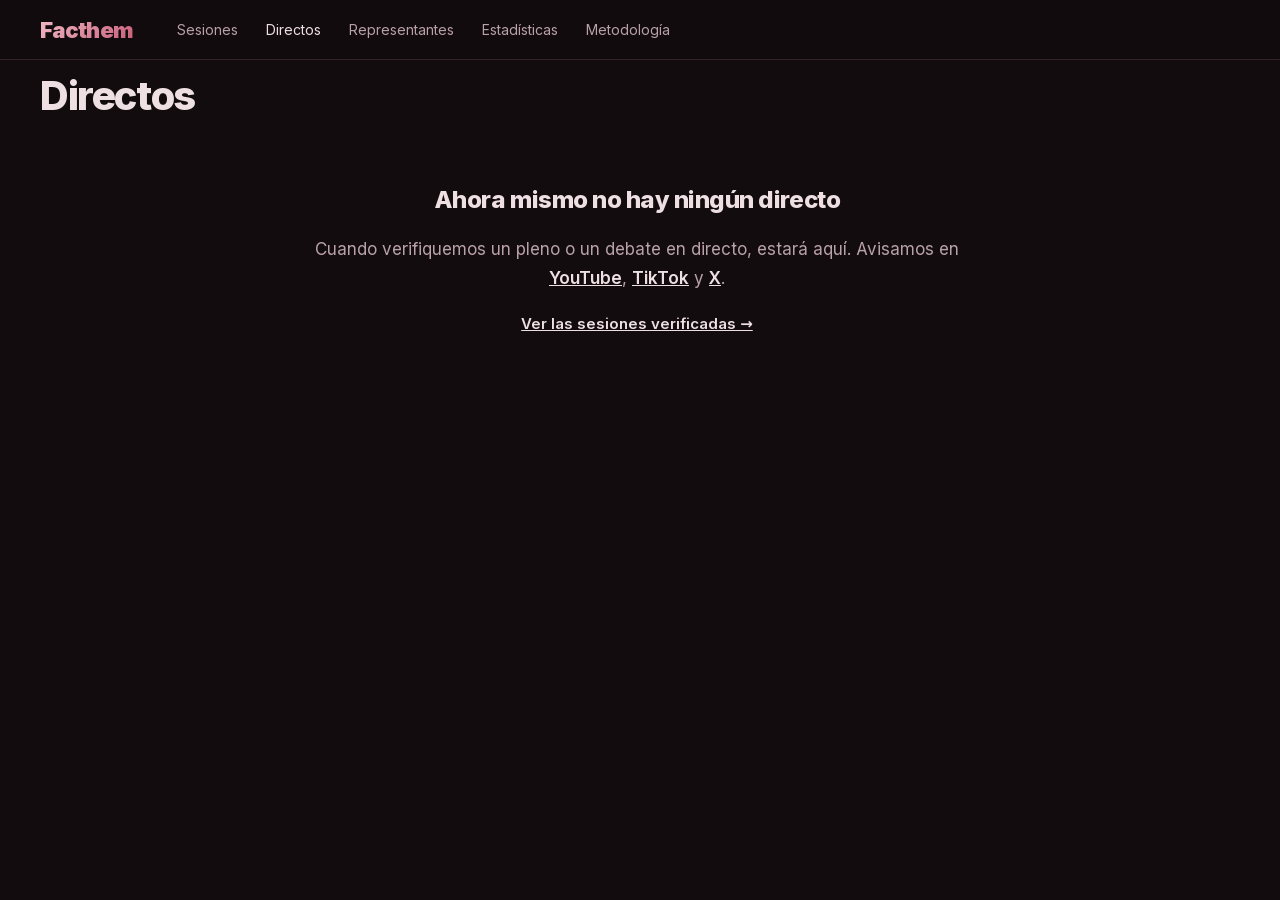
==== live/index.html @ f17d10f1 "Build refuses to publish a gutted site; honest phone label; live rebuild - guard_claim_count: the bu" ====
<!DOCTYPE html>
<html lang="es">
<head>
  <meta charset="UTF-8" />
  <meta name="viewport" content="width=device-width, initial-scale=1.0" />
  <title>Facthem — verificación en directo</title>
  <meta name="description" content="Verificación de afirmaciones en directo durante un debate: quién habla, qué afirma y si es cierto, con fuentes." />
  <link rel="canonical" href="https://facthem.es/live/" />
  <meta property="og:type" content="website" />
  <meta property="og:url" content="https://facthem.es/live/" />
  <meta property="og:title" content="Facthem en directo — verificación de afirmaciones del Congreso" />
  <meta property="og:description" content="Quién habla, qué afirma y si es cierto, con fuentes, mientras se emite la sesión." />
  <meta property="og:image" content="https://facthem.es/assets/portada_opt.png" />
  <meta property="og:locale" content="es_ES" />
  <meta property="og:site_name" content="Facthem" />
  <meta name="twitter:card" content="summary_large_image" />
  <meta name="twitter:site" content="@facthem_ES" />
  <meta name="twitter:title" content="Facthem en directo" />
  <meta name="twitter:description" content="Verificación de afirmaciones mientras se emite la sesión del Congreso." />
  <meta name="twitter:image" content="https://facthem.es/assets/portada_opt.png" />
  <link rel="icon" href="https://facthem.es/assets/favicon.ico" sizes="any" />
  <link rel="icon" type="image/png" sizes="32x32" href="https://facthem.es/assets/favicon-32x32.png" />
  <link rel="apple-touch-icon" href="https://facthem.es/assets/apple-touch-icon.png" />
  <meta name="theme-color" content="#120c0f" />
  <!-- Inter is self-hosted by facthem.es (/assets/fonts); elsewhere (the runner's
       own page) the system font stands in. -->
  <link rel="preload" href="/assets/fonts/inter-latin.woff2" as="font" type="font/woff2" crossorigin />
  <link rel="stylesheet" href="css/live.css?v=95bbc3c04c" />
</head>
<body class="live-body">
  <!-- Structure, class names and motion follow fact_them_fr/mockup/live.html. -->

  <header class="topbar" id="topbar">
    <a class="wordmark" href="/" aria-label="Facthem, inicio">Facthem</a>
    <span class="brand-tag">directo</span>
    <span class="tb-live" id="tb-live" aria-hidden="true"></span>
    <nav class="nav" aria-label="Principal">
      <a href="/">Sesiones</a>
      <a href="/live/" aria-current="page">Directos</a>
      <a href="/representantes.html">Representantes</a>
      <a href="/estadisticas.html">Estadísticas</a>
      <a href="/metodologia.html">Metodología</a>
    </nav>
    <div class="topbar-right"><div class="tb-share" id="tb-share"></div></div>
  </header>

  <main class="live" id="live">
    <header class="live-head">
      <div class="live-id">
        <h1 id="session-title">cargando…</h1>
        <span class="live-status" id="onair" hidden>En directo</span>
      </div>
      <div class="live-head-right">
        <span class="muted clocks">emisión <span id="clock-emision">00:00</span><span id="clock-lag" hidden></span></span>
        <div id="live-share"></div>
      </div>
    </header>

    <!-- Diferido: nothing on air, a past debate replays (see bootReplay in live.js). -->
    <section class="replay-banner" id="replay-banner" hidden></section>

    <div class="live-cols">
      <section class="live-stage" aria-label="Emisión">
        <div class="player">
          <video id="player" controls playsinline preload="auto" muted hidden></video>
          <div id="yt-player" hidden></div>
          <button id="play-overlay" class="player-play-cta" hidden>▶ Empezar emisión</button>
        </div>
        <div class="now" id="now"><span class="now-avatar now-avatar-none" aria-hidden="true"></span><div><span class="now-label">Hablando</span><strong class="now-name muted">—</strong></div></div>
        <!-- The participants' rail: operator page only (see live.css). -->
        <div class="rail" id="rail"></div>
        <p class="caption" id="caption"></p>

      </section>

      <section class="live-feed" aria-label="Afirmaciones verificadas">
        <!-- The tally is the feed's header: the count, and a filter (click a
             verdict in the bar or the legend). Built by renderBreakdown(). -->
        <div class="live-dist" id="live-dist"></div>
        <button class="feed-new" id="feed-new" type="button" hidden></button>
        <div class="feed" id="feed">
          <p class="feed-empty" id="feed-empty">Escuchando el debate. Las afirmaciones aparecen en cuanto se pronuncian.</p>
        </div>
        <!-- Claims the verifier could neither check nor rule out: kept, because they
             were still said, but folded away under the resolved ones (not in the bar). -->
        <details class="weak" id="weak-drawer" hidden>
          <summary><span>Sin datos suficientes para verificar</span> <span class="num" id="weak-count">0</span><span class="weak-chev" aria-hidden="true"></span></summary>
          <div class="feed weak-list" id="weak-list"></div>
        </details>
      </section>
    </div>


    <!-- The picker's grid (showReplayGrid): the page title says "Directos anteriores". -->
    <section class="past" id="past" hidden>
      <div class="past-grid" id="past-grid"></div>
    </section>
  </main>

  <footer class="footer">
    Las verificaciones se generan en directo mediante un proceso automatizado con IA y pueden contener
    inexactitudes. El archivo definitivo se reverifica después con el pipeline completo.
  </footer>

  <!-- Data plane. Empty = same origin (local API, or nginx/cloudflared on aton).
       Set to the R2 custom domain (e.g. https://live-data.facthem.es/) when the
       page is hosted elsewhere. `?data=` on the URL overrides it. -->
  <script>window.LIVE_DATA_BASE = window.LIVE_DATA_BASE || 'https://pub-4b0592b162234f079cbe05777d9aa1f2.r2.dev/';</script>
  <script src="js/live.js?v=34420bc563"></script>
</body>
</html>
---- live/css/live.css ----
/* Facthem — directo
 *
 * Ported from fact_them_fr/mockup/mock.css (the live section, the shared
 * components it uses, the verdict stamp and "Live on phones"), so the page
 * looks and moves like mockup/live.html. Below the mockup part: what the
 * real page needs on top (YouTube player, diferido, idle, TV, operator).
 */

/* ── Tokens (mock.css) ───────────────────────────────────────────────────── */
:root {
  --bg: #120c0f; --bg-2: #181014; --surface: #1c1317; --surface-2: #24181d;
  --line: #34232b; --line-2: #4a313c;
  --text: #eedfe3; --text-2: #b9a1a9; --muted: #86707a;
  --accent: #d9708a; --accent-ink: #1a0d12;
  --v-ok: #5bc487; --v-matiz: #5aa9d6; --v-sobre: #d9a045; --v-sub: #c98b4a;
  --v-impreciso: #b38a6e; --v-descontext: #a77bb0; --v-falso: #e2566f; --v-nv: #6d5c64;
  --sans: 'Inter', system-ui, -apple-system, sans-serif;
  --logo: linear-gradient(135deg, #f0b8c4 0%, #c8607a 100%);
  --r: 10px; --r-sm: 6px;
  --ease: cubic-bezier(.2, .7, .2, 1); --ease-out: cubic-bezier(.16, 1, .3, 1);
  --gutter: clamp(16px, 4vw, 40px);
  --max: 1360px;
}
@font-face {
  font-family: 'Inter'; font-style: normal; font-weight: 400 900; font-display: swap;
  src: url(/assets/fonts/inter-latin.woff2) format('woff2');
  unicode-range: U+0000-00FF, U+0131, U+0152-0153, U+02BB-02BC, U+02C6, U+02DA, U+02DC, U+0304, U+0308, U+0329, U+2000-206F, U+20AC, U+2122, U+2191, U+2193, U+2212, U+2215, U+FEFF, U+FFFD;
}
@font-face {
  font-family: 'Inter'; font-style: normal; font-weight: 400 900; font-display: swap;
  src: url(/assets/fonts/inter-latin-ext.woff2) format('woff2');
  unicode-range: U+0100-02BA, U+02BD-02C5, U+02C7-02CC, U+02CE-02D7, U+02DD-02FF, U+1D00-1DBF, U+1E00-1E9F, U+1EF2-1EFF, U+20A0-20AB, U+20AD-20C4, U+2113, U+2C60-2C7F, U+A720-A7FF;
}

* { box-sizing: border-box; }
[hidden] { display: none !important; }
body { margin: 0; background: var(--bg); color: var(--text); font: 400 15px/1.55 var(--sans); font-feature-settings: 'cv11', 'ss03'; -webkit-font-smoothing: antialiased; }
h1, h2, p, ul, ol { margin: 0; }
a { color: inherit; }
button { font: inherit; color: inherit; }
.sr { position: absolute; width: 1px; height: 1px; overflow: hidden; clip: rect(0 0 0 0); }
.muted { color: var(--muted); }
.num, .f-time, #clock-emision { font-variant-numeric: tabular-nums; }
:focus-visible { outline: 2px solid var(--accent); outline-offset: 2px; border-radius: 4px; }
/* While the page rebuilds from history nothing animates (live.js removes `settling`). */
body.settling *, body.settling *::before, body.settling *::after { animation: none !important; transition: none !important; }

/* ── Top bar (mock.css) ──────────────────────────────────────────────────── */
.topbar {
  position: sticky; top: 0; z-index: 30; height: 60px;
  display: flex; align-items: center; gap: 32px; padding: 0 var(--gutter);
  background: color-mix(in oklab, var(--bg) 90%, transparent); backdrop-filter: blur(14px) saturate(1.3);
  border-bottom: 1px solid var(--line);
}
.wordmark { font-size: 22px; font-weight: 900; letter-spacing: -.04em; line-height: 1; text-decoration: none;
  background: var(--logo); -webkit-background-clip: text; background-clip: text; -webkit-text-fill-color: transparent; }
.brand-tag { display: none; font-size: 11px; font-weight: 700; letter-spacing: .14em; text-transform: uppercase; color: var(--muted); }
body.admin .brand-tag { display: inline; margin-left: -20px; }
.nav { display: flex; gap: 4px; }
.nav a { padding: 8px 12px; font-size: 14px; color: var(--text-2); text-decoration: none; border-radius: var(--r-sm); transition: color .15s; }
.nav a:hover { color: var(--text); }
.nav a[aria-current] { color: var(--text); }
.topbar-right { margin-left: auto; display: flex; align-items: center; gap: 12px; }
.tb-live, .tb-share { display: none; }

/* ── Shared components the live page uses (mock.css) ────────────────────── */
.vtag { display: inline-flex; align-items: center; gap: 7px; height: 26px; padding: 0 10px 0 4px; flex: none; border-radius: 6px; font-size: 13px; font-weight: 700; white-space: nowrap; }
.vi { width: 18px; height: 18px; border-radius: 4px; display: grid; place-items: center; background: var(--c); color: #160c10; font-size: 12px; font-weight: 800; line-height: 1; }
.stack { display: flex; height: 14px; gap: 2px; border-radius: 4px; overflow: hidden; }
.stack > span { height: 100%; background: var(--c); }
.stack > span.hatch, .mini-stack > span.hatch { background: repeating-linear-gradient(-45deg, var(--c) 0 4px, color-mix(in oklab, var(--c) 60%, var(--bg)) 4px 7px); }
.mini-stack { display: flex; height: 4px; border-radius: 2px; overflow: hidden; gap: 1px; }
.mini-stack > span { height: 100%; background: var(--c); }
.legend { list-style: none; display: flex; flex-wrap: wrap; gap: 6px 20px; padding: 0; margin: 12px 0 0; font-size: 13px; }
.legend li { display: flex; align-items: center; gap: 7px; color: var(--text-2); }
.legend .dot { width: 6px; height: 6px; border-radius: 50%; background: var(--c); }
.legend .num { color: var(--text); }
.legend .legend-wait { color: var(--muted); }
.select select { height: 32px; padding: 0 28px 0 10px; border-radius: var(--r-sm); border: 1px solid var(--line); background-color: var(--bg-2); color: var(--text); font: 13px var(--sans); appearance: none;
  background-image: linear-gradient(45deg, transparent 50%, var(--muted) 50%), linear-gradient(-45deg, transparent 50%, var(--muted) 50%); background-position: calc(100% - 14px) 14px, calc(100% - 10px) 14px; background-size: 4px 4px; background-repeat: no-repeat; }

/* share (mock.css) */
.share { position: relative; z-index: 2; margin-left: auto; flex: none; }
.share-btn { display: inline-flex; align-items: center; gap: 6px; height: 28px; min-width: 28px; justify-content: center; padding: 0 6px;
  border: 0; border-radius: 6px; background: transparent; color: var(--muted); cursor: pointer; transition: color .15s, background .15s; }
.share-btn:hover, .share-btn[aria-expanded="true"] { color: var(--text); background: var(--surface-2); }
.share-btn.has-label { height: 34px; padding: 0 12px; font-size: 14px; border: 1px solid var(--line); color: var(--text-2); }
.share-pop { position: absolute; right: 0; top: calc(100% + 6px); z-index: 40; min-width: 190px; padding: 6px; display: grid;
  border-radius: var(--r); border: 1px solid var(--line-2); background: var(--surface); box-shadow: 0 20px 40px -12px rgba(0,0,0,.8);
  animation: pop .18s var(--ease-out) both; transform-origin: top right; }
.share-pop.up { top: auto; bottom: calc(100% + 6px); transform-origin: bottom right; }
.share-pop > * { all: unset; box-sizing: border-box; padding: 8px 10px; border-radius: 6px; font-size: 13px; color: var(--text-2); cursor: pointer; }
.share-pop > *:hover, .share-pop > *:focus-visible { background: var(--surface-2); color: var(--text); }
@keyframes pop { from { opacity: 0; transform: translateY(-4px) scale(.98); } }
@keyframes rise { from { opacity: 0; transform: translateY(12px); } }
@keyframes grow { from { transform: scaleX(0); } }

/* claim-page sections, reused in the unfolded card (mock.css) */
.c-conf { display: grid; gap: 8px; }
.c-conf-track { height: 4px; border-radius: 2px; background: var(--line); overflow: hidden; }
.c-conf-track span { display: block; height: 100%; width: var(--p); border-radius: 2px; background: var(--c); transform-origin: left; animation: grow 1s var(--ease-out) .25s both; }
.c-conf-lbl { justify-self: end; font-size: 12px; color: var(--muted); font-variant-numeric: tabular-nums; }
.c-conf-lbl b { color: var(--text-2); font-weight: 600; }
.c-list { list-style: none; padding: 0; margin: 0; display: grid; gap: 12px; }
.c-list li { position: relative; padding-left: 20px; }
.c-list li::before { content: ''; position: absolute; left: 0; top: .78em; width: 10px; height: 2px; background: var(--b, var(--muted)); }
.c-sources { list-style: none; padding: 0; margin: 0; counter-reset: s; border-top: 1px solid var(--line); }
.c-sources li { counter-increment: s; display: grid; grid-template-columns: 28px 1fr; gap: 2px 8px; padding: 14px 0; border-bottom: 1px solid var(--line); }
.c-sources li::before { content: counter(s); grid-row: span 3; color: var(--muted); font-size: 14px; font-variant-numeric: tabular-nums; }
.c-sources li > * { grid-column: 2; }
.c-sources a, .c-sources .src-name { color: var(--text); font-weight: 500; text-decoration: none; }
.c-sources a:hover { text-decoration: underline; text-underline-offset: 3px; }
.c-sources .meta { font-size: 13px; color: var(--muted); }
.c-sources .meta .prim { color: var(--v-ok); }
.c-sources .dato { font-size: 14px; color: var(--text-2); }

/* ── Live (mock.css "Live") ──────────────────────────────────────────────── */
.live { max-width: var(--max); margin: 0 auto; padding: 20px var(--gutter) 80px; }
.live-head { display: flex; align-items: end; justify-content: space-between; gap: 16px; flex-wrap: wrap; padding: 12px 0 24px; }
.live-head h1 { margin: 0; font-size: clamp(28px, 3.2vw, 40px); font-weight: 800; letter-spacing: -.035em; line-height: 1.1; }
/* the status sits right of the title: En directo (pulsing) / Diferido / En pausa */
.live-id { display: flex; align-items: center; gap: 14px; min-width: 0; }
/* centre the tag on the title's capitals, not on its line box (which keeps
   room for descenders "Debate a 8" doesn't have) */
.live-id h1 { text-box: trim-both cap alphabetic; }
@supports not (text-box: trim-both cap alphabetic) { .live-id .live-status { transform: translateY(-3px); } }
.live-status { display: inline-flex; align-items: center; gap: 8px; height: 28px; padding: 0 11px; flex: none; border-radius: var(--r-sm);
  font-size: 13px; font-weight: 600; color: #ffd9e1; background: rgba(226, 86, 111, .12); border: 1px solid rgba(226, 86, 111, .3); }
.live-status::before { content: ''; width: 8px; height: 8px; border-radius: 50%; background: var(--v-falso); animation: ping-dot 1.8s ease-out infinite; }
.live-status.diferido, .live-status.paused { color: var(--text-2); background: var(--surface); border-color: var(--line-2); }
.live-status.diferido::before, .live-status.paused::before { background: var(--muted); animation: none; }
@keyframes ping-dot { 0% { box-shadow: 0 0 0 0 rgba(226,86,111,.6); } 70%, 100% { box-shadow: 0 0 0 6px transparent; } }
.live-head-right { display: flex; align-items: center; gap: 16px; font-size: 13px; font-variant-numeric: tabular-nums; }
.live-cols { display: grid; grid-template-columns: minmax(0, 1.35fr) minmax(360px, 1fr); gap: 32px; align-items: start; }
.live-stage { position: sticky; top: 80px; display: grid; gap: 16px; }
.player { position: relative; aspect-ratio: 16 / 9; border-radius: var(--r); overflow: hidden; background: #0b0709; border: 1px solid var(--line); }
.player video, .player #yt-player, .player #yt-player iframe { position: absolute; inset: 0; width: 100%; height: 100%; display: block; border: 0; background: #000; }
.player-play-cta { position: absolute; inset: 0; margin: auto; width: 100%; height: 100%; border: 0; background: rgba(18, 12, 15, .7); backdrop-filter: blur(2px); color: var(--text); font-size: 16px; font-weight: 600; cursor: pointer; }
.now { display: flex; align-items: center; gap: 12px; font-size: 15px; min-height: 52px; }
.now img, .now-avatar { width: 40px; height: 40px; border-radius: 50%; object-fit: cover; object-position: 50% 20%; flex: none; }
.now-avatar-none { display: block; background: var(--surface-2); }
.now-label { display: block; font-size: 12px; color: var(--muted); }
.now-src { display: block; font-size: 11px; color: var(--muted); }
.eq { margin-left: auto; display: flex; align-items: flex-end; gap: 2px; height: 16px; }
.eq i { width: 3px; background: var(--accent); border-radius: 1px; animation: eq 1s ease-in-out infinite; }
.eq i:nth-child(2) { animation-delay: -.3s; } .eq i:nth-child(3) { animation-delay: -.6s; } .eq i:nth-child(4) { animation-delay: -.15s; }
@keyframes eq { 0%, 100% { height: 4px; } 50% { height: 16px; } }
.caption {
  /* Fixed slot: always five lines tall, newest text anchored at the bottom,
     older text fades out at the top. Nothing below it ever moves. */
  margin: 0; font-size: 15px; color: var(--text-2); line-height: 1.5;
  height: calc(1.5em * 5); overflow: hidden; display: flex; flex-direction: column; justify-content: flex-end;
  -webkit-mask-image: linear-gradient(to bottom, transparent 0, #000 1.2em); mask-image: linear-gradient(to bottom, transparent 0, #000 1.2em);
}
.caption b, .caption .cap-txt { display: block; }
.caption .cap-txt { color: var(--muted); }
/* speaker change: a thin rule with the new speaker's name */
.caption .cap-sep { display: flex; align-items: center; gap: 10px; margin: 6px 0 4px; flex: none;
  font-size: 11px; font-weight: 700; letter-spacing: .08em; text-transform: uppercase; color: var(--muted); line-height: 1; }
.caption .cap-sep::before, .caption .cap-sep::after { content: ''; flex: 1; height: 1px; background: var(--line); }
.caption.paused { justify-content: center; text-align: center; color: var(--muted); -webkit-mask-image: none; mask-image: none; }
.past h2 { margin: 0 0 16px; font-size: 13px; font-weight: 600; color: var(--muted); }
/* The feed's header: count, the verdict bar and its legend — both also the
   filter (renderBreakdown / applyFeedFilter in live.js). Stays in view. */
.live-dist { position: sticky; top: 60px; z-index: 6; padding: 14px 0; background: var(--bg); border-bottom: 1px solid var(--line); }
.stack-live { height: 10px; border-radius: 5px; }
.stack-live > button { all: unset; height: 100%; background: var(--c); cursor: pointer; transition: flex .8s var(--ease-out), opacity .2s, filter .2s; }
.stack-live > button.hatch { background: repeating-linear-gradient(-45deg, var(--c) 0 4px, color-mix(in oklab, var(--c) 60%, var(--bg)) 4px 7px); }
.stack-live > button:hover { filter: brightness(1.2); }
.live-dist.filtering .stack-live > button[aria-pressed="false"] { opacity: .25; }
.live-dist .legend { margin-top: 10px; gap: 4px 6px; font-size: 12px; }
.live-dist .legend button { all: unset; display: inline-flex; align-items: center; gap: 6px; padding: 3px 8px; border-radius: 99px; color: var(--text-2); cursor: pointer; transition: background .15s, color .15s; }
.live-dist .legend button:hover { background: var(--surface); color: var(--text); }
.live-dist .legend button[aria-pressed="true"] { background: color-mix(in oklab, var(--c) 18%, transparent); color: var(--text); box-shadow: inset 0 0 0 1px color-mix(in oklab, var(--c) 55%, transparent); }
.live-dist .legend button:focus-visible { outline: 2px solid var(--accent); outline-offset: 2px; }
.live-dist .legend li { color: inherit; }
.f-item.filtered { display: none; }
.feed { margin: 0; padding: 14px 0 0; display: grid; gap: 10px; overflow-anchor: none; grid-template-columns: minmax(0, 1fr); }
.feed-empty { padding: 40px 0; text-align: center; color: var(--muted); font-size: 14px; }

/* live card: same surface as the session cards */
.f-item { position: relative; display: grid; gap: 10px; padding: 16px 18px; border-radius: var(--r); border: 1px solid var(--line); background: var(--bg-2); min-width: 0; grid-template-columns: minmax(0, 1fr); }
.f-item[data-state="pending"] { border-color: color-mix(in oklab, var(--accent) 35%, var(--line)); }
.f-item.menu-open { z-index: 6; }
.f-top { display: flex; align-items: center; justify-content: space-between; gap: 12px; }
.f-time { flex: none; border: 0; padding: 0; background: none; font-size: 12px; color: var(--muted); cursor: pointer; }
.f-time:hover { color: var(--text); }
.f-claim { margin: 0; font-size: 16px; font-weight: 500; line-height: 1.45; overflow-wrap: anywhere; }
.f-item[data-state="pending"] .f-claim { color: var(--text-2); }
.f-who { display: flex; align-items: center; gap: 8px; font-size: 13px; color: var(--text-2); min-width: 0; }
.f-who img { width: 22px; height: 22px; border-radius: 50%; object-fit: cover; object-position: 50% 20%; flex: none; }
.f-name { white-space: nowrap; overflow: hidden; text-overflow: ellipsis; }
.f-name.unknown { color: var(--muted); }
.f-item .vtag { color: var(--text); background: transparent; box-shadow: none; padding: 0; height: 20px; font-size: 13px; }
.f-item .vtag .vi { width: 20px; height: 20px; }
.f-verdict { display: inline-flex; align-items: center; gap: 10px; min-width: 0; flex: 1; }
.f-verdict .vtag { flex: none; }
.f-verdict .c-tags { min-width: 0; font-size: 13px; color: var(--muted); white-space: nowrap; overflow: hidden; text-overflow: ellipsis; }
.f-verdict .c-tags .off-vocab { font-style: italic; }

.f-actions { position: relative; z-index: 3; display: flex; align-items: center; justify-content: space-between; min-height: 39px; padding-top: 10px; border-top: 1px solid var(--line); }
.f-ph { display: block; width: 150px; height: 10px; border-radius: 5px; background: var(--surface-2); }
.f-ph-sm { width: 16px; }
.f-more { all: unset; cursor: pointer; font-size: 13px; font-weight: 500; color: var(--text-2); }
.f-more:hover { color: var(--text); }
.f-more::after { content: ' ↓'; color: var(--muted); }
.f-more[aria-expanded="true"]::after { content: ' ↑'; }
.f-more:focus-visible { outline: 2px solid var(--accent); outline-offset: 2px; border-radius: 4px; }
.f-detail { display: grid; gap: 22px; padding-top: 10px; overflow-wrap: anywhere; }
.f-detail .c-sec h2 { margin: 0 0 8px; font-size: 13px; font-weight: 600; color: var(--muted); }
.f-detail .c-sec h2 .n { font-weight: 400; }
.f-detail .c-sec p, .f-detail .c-sec li { margin: 0; font-size: 15px; line-height: 1.6; color: var(--text-2); }
.f-detail .c-list { gap: 8px; }
.f-detail .c-sources li { padding: 10px 0; }
.f-detail .c-sources a { font-size: 14px; }
.f-detail .c-conf-track { height: 3px; }
.f-detail .c-conf-track span { animation: grow .8s var(--ease-out) .1s both; }
.f-foot { margin: 0; font-size: 12px; color: var(--muted); }

/* "Verificando Ns": a real spinner, so "still working" reads at a glance */
.vtag-pending { color: #f0b8c4 !important; font-weight: 600; gap: 8px; font-variant-numeric: tabular-nums; }
.spin { width: 14px; height: 14px; border-radius: 50%; border: 2px solid rgba(217, 112, 138, .25); border-top-color: var(--accent); animation: spin .7s linear infinite; }
@keyframes spin { to { transform: rotate(360deg); } }

/* the drawer: unverifiable claims, folded under the feed */
.weak { margin-top: 16px; border: 1px solid var(--line); border-radius: var(--r); font-size: 13px; color: var(--text-2); transition: border-color .3s; scroll-margin-top: 8px; }
.weak summary { list-style: none; cursor: pointer; display: flex; gap: 8px; align-items: center; padding: 12px 14px; border-radius: var(--r); }
.weak summary::-webkit-details-marker { display: none; }
.weak summary:hover { color: var(--text); background: var(--bg-2); }
.weak summary .num { color: var(--muted); }
.weak-chev { margin-left: auto; width: 8px; height: 8px; border-right: 2px solid var(--muted); border-bottom: 2px solid var(--muted); transform: rotate(45deg) translate(-2px, -2px); transition: transform .25s var(--ease-out); }
.weak[open] .weak-chev { transform: rotate(-135deg) translate(-2px, -2px); }
.weak .weak-list { padding: 0 12px 12px; }
.weak .f-item { opacity: .85; }
.feed-new { position: sticky; top: 150px; z-index: 7; display: block; margin: 8px auto; padding: 6px 14px; border-radius: 99px; border: 0; background: var(--text); color: var(--accent-ink); font-size: 13px; font-weight: 600; cursor: pointer; }
.past { margin-top: 64px; padding-top: 32px; border-top: 1px solid var(--line); }
.past-grid { display: grid; grid-template-columns: repeat(3, minmax(0, 1fr)); gap: 14px; }
.past-card { display: grid; gap: 8px; padding: 18px; border-radius: var(--r); border: 1px solid var(--line); background: var(--bg-2); text-decoration: none; color: inherit; font-size: 13px; transition: background .15s, border-color .15s; }
.past-card:hover { background: var(--surface); border-color: var(--line-2); }
.past-card strong { font-size: 16px; }
.past-thumb { position: relative; display: block; aspect-ratio: 16 / 9; margin: -18px -18px 6px; border-radius: var(--r) var(--r) 0 0; background: #000 center / cover no-repeat; }
.past-play { position: absolute; inset: 0; margin: auto; width: 46px; height: 46px; border-radius: 50%; display: grid; place-items: center; background: var(--text); color: var(--accent-ink); font-size: 16px; opacity: .92; }
.past-dur { position: absolute; right: 8px; bottom: 8px; padding: 1px 6px; border-radius: 4px; background: rgba(0, 0, 0, .75); font-size: 12px; font-weight: 600; }

/* ── Motion (mock.css) ───────────────────────────────────────────────────── */
@media (prefers-reduced-motion: no-preference) {
  .f-actions.is-empty .f-ph { background: linear-gradient(90deg, var(--surface-2) 0 40%, var(--line-2) 50%, var(--surface-2) 60% 100%); background-size: 300% 100%; animation: scan 1.6s linear infinite; }
  .f-actions.filled > * { animation: rise .4s var(--ease-out) both; }
  .f-actions.filled > :nth-child(2) { animation-delay: .08s; }
  @keyframes scan { from { background-position: 100% 0; } to { background-position: -100% 0; } }

  /* caption: newest words land one by one, the previous chunk settles */
  .caption b { font-weight: 400; }
  .caption b.fresh { color: var(--text); }
  .caption b.fresh .w { display: inline-block; animation: word-in .38s ease both; animation-delay: calc(var(--i) * 40ms); }
  @keyframes word-in { from { opacity: 0; transform: translateY(4px); filter: blur(3px); } }
  .caption .settling { animation: settle-c .9s ease both; }
  @keyframes settle-c { from { color: var(--text); } to { color: var(--muted); } }

  /* speaker change: wash, avatar pops with a ring, name slides in */
  .now { border-radius: var(--r); padding: 6px 8px; margin: 0 -8px; }
  .now.swap { animation: now-wash .9s ease-out; }
  @keyframes now-wash { 0% { box-shadow: inset 3px 0 0 var(--accent); background: rgba(217,112,138,.12); } 100% { box-shadow: inset 0 0 0 var(--accent); background: transparent; } }
  .now.swap .now-avatar { animation: avatar-in .5s cubic-bezier(.2, 1.2, .4, 1); }
  .now.swap .now-name, .now.swap .now-party { display: inline-block; animation: slide-in .35s ease both; }
  .now.swap .now-party { animation-delay: .06s; }
  @keyframes avatar-in { 0% { transform: scale(.7); box-shadow: 0 0 0 0 rgba(217,112,138,.7); } 60% { transform: scale(1.04); } 100% { transform: none; box-shadow: 0 0 0 10px transparent; } }
  @keyframes slide-in { from { opacity: 0; transform: translateX(-8px); } }

  .bump { display: inline-block; animation: bump .4s cubic-bezier(.2, 1.4, .4, 1); }
  @keyframes bump { 40% { transform: scale(1.3); } }
  .feed-new.pop { animation: pop .2s cubic-bezier(.2,.9,.3,1.2); transform-origin: top center; }
  .stack-live span { transition: flex .8s var(--ease-out); }
  .weak.received { animation: drawer-received 2s ease-out; }
  @keyframes drawer-received { 0% { border-color: rgba(217,112,138,.7); box-shadow: 0 4px 24px rgba(217,112,138,.15); } 100% { border-color: var(--line); box-shadow: none; } }
}

/* Verdict stamp: lifted above the page, lands with a short press, a faint
   ink ring, and the card takes the impact. Restrained: ~0.75 s, no bounce loop. */
.stamped { position: relative; }
@media (prefers-reduced-motion: no-preference) {
  .reveal .stamped { transform-origin: 30% 60%; animation: stamp-lift .75s cubic-bezier(.3, .6, .2, 1) both; }
  .reveal .stamped::after { content: ''; position: absolute; inset: -1px; border-radius: inherit; pointer-events: none; animation: stamp-ring .7s ease-out both; animation-delay: .42s; }
  .reveal .stamped .vi { animation: stamp-ink .6s ease-out both; animation-delay: .4s; }
  .f-item.reveal { animation: card-flash 1.4s ease-out, impact .75s ease-out; }
}
@keyframes stamp-lift {
  0%   { opacity: 0; transform: translate(-4px, -16px) scale(1.45) rotate(-7deg); filter: blur(3px) drop-shadow(0 18px 12px rgba(0,0,0,.5)); }
  45%  { opacity: 1; transform: translate(-2px, -8px) scale(1.2) rotate(-4deg); filter: blur(0) drop-shadow(0 12px 9px rgba(0,0,0,.45)); }
  62%  { transform: translate(0, 1px) scale(.94) rotate(-1deg); filter: drop-shadow(0 1px 1px rgba(0,0,0,.5)); }
  78%  { transform: scale(1.02) rotate(0); filter: none; }
  100% { opacity: 1; transform: none; filter: none; }
}
@keyframes stamp-ring { 0% { box-shadow: 0 0 0 0 color-mix(in oklab, var(--c) 55%, transparent); opacity: 1; } 100% { box-shadow: 0 0 0 9px color-mix(in oklab, var(--c) 0%, transparent); opacity: 0; } }
@keyframes stamp-ink { 0% { filter: brightness(1.6) saturate(1.3); } 100% { filter: none; } }
@keyframes impact { 0%, 55% { transform: none; } 64% { transform: translateY(1px) scale(.997); } 100% { transform: none; } }
/* the card glows once in its verdict colour (the mockup named it; defined here) */
@keyframes card-flash { 0% { border-color: var(--c); box-shadow: 0 0 0 1px var(--c), 0 8px 30px -8px color-mix(in oklab, var(--c) 45%, transparent); } 100% { border-color: var(--line); box-shadow: none; } }

/* ── Footer ──────────────────────────────────────────────────────────────── */
.footer { border-top: 1px solid var(--line); padding: 20px var(--gutter); font-size: 12px; line-height: 1.5; color: var(--muted); }

/* ── Real page additions ─────────────────────────────────────────────────── */
/* the participants' rail and how the speaker was identified: operator page only */
.rail { display: none; }
body.admin .rail { display: flex; flex-wrap: wrap; gap: 6px; }
.person { display: flex; align-items: center; gap: 6px; padding: 3px 10px 3px 3px; border: 1px solid var(--line); border-radius: 99px; font-size: 12px; color: var(--text-2); }
.person img { width: 22px; height: 22px; border-radius: 50%; object-fit: cover; }
.person small { display: none; }
.person .party { color: var(--muted); }
.person.active { border-color: var(--accent); background: rgba(217, 112, 138, .1); color: var(--text); }

/* diferido: the note over a replay (closable) */
.replay-banner { position: relative; margin: 0 0 24px; padding: 12px 48px 12px 16px; border: 1px solid var(--line); border-radius: var(--r); background: var(--bg-2); font-size: 14px; line-height: 1.55; color: var(--text-2); }
.replay-banner .rb-late { display: inline; margin-right: 6px; font-weight: 700; color: var(--text); }
.replay-banner .rb-msg { display: inline; }
.replay-banner .rb-links { margin-top: 4px; font-size: 13px; color: var(--muted); }
.replay-banner .rb-donate { margin-left: 8px; white-space: nowrap; }
.replay-banner a { color: var(--text); font-weight: 600; text-decoration: none; }
.replay-banner a:hover { text-decoration: underline; }
.replay-banner .rb-live { margin-top: 6px; font-weight: 600; color: #ffd9e1; }
.replay-banner .donate-btn { display: inline-block; margin-left: 4px; padding: 1px 9px; border-radius: 99px; border: 1px solid var(--line-2); font-size: 12px; font-weight: 500; }
.rb-back { display: inline-block; margin-right: 12px; font-size: 13px; }
.live-back { flex-basis: 100%; font-size: 13px; color: var(--text-2); text-decoration: none; }
.live-back:hover { color: var(--text); }
body.replay .replay-banner { padding-right: 16px; }
body.replay .replay-banner .rb-live { margin: 0; }
.rb-close { position: absolute; top: 8px; right: 8px; width: 30px; height: 30px; display: grid; place-items: center; border: 0; border-radius: var(--r-sm); background: transparent; color: var(--muted); font-size: 20px; line-height: 1; cursor: pointer; }
.rb-close:hover { background: var(--surface-2); color: var(--text); }
body.replay-picker .past { margin-top: 0; padding-top: 0; border-top: 0; }
body.replay-picker .clocks { display: none; }

/* idle: nothing on air and nothing to replay */
body.idle .live-cols { display: block; max-width: 720px; margin: 0 auto; }
.feed .feed-empty.idle { padding: 32px 0; font-size: 17px; line-height: 1.7; color: var(--text-2); }
.feed-empty.idle a { color: var(--text); font-weight: 600; }
.feed-empty.idle .idle-late { margin-bottom: 14px; font-size: 24px; font-weight: 800; letter-spacing: -.02em; color: var(--text); }
.feed-empty.idle .idle-archive, .feed-empty.idle .idle-donate { margin-top: 18px; font-size: 15px; color: var(--muted); }
.donate-btn { text-decoration: none; }

/* TV channel: a debate that cannot play here points at the channel */
.player .tv-video { position: absolute; inset: 0; width: 100%; height: 100%; background: #000; }
.tv-card { position: absolute; inset: 0; display: flex; flex-direction: column; align-items: center; justify-content: center; gap: 10px; padding: 24px; text-align: center; background: radial-gradient(ellipse at center, var(--surface-2), #000 75%); }
.tv-kicker { font-size: 12px; font-weight: 700; letter-spacing: .14em; text-transform: uppercase; color: var(--accent); }
.tv-title { font-size: 24px; font-weight: 800; }
.tv-note { max-width: 32ch; font-size: 14px; color: var(--muted); }
.tv-link { margin-top: 6px; text-decoration: none; }

/* admin: claims found but not yet reached by the viewer clock */
.f-item.future { opacity: .4; }
body.admin .f-item.future { opacity: .6; }
body.admin .f-item.future::before { content: 'en verificación · sale en ' attr(data-eta); position: absolute; top: 6px; right: 12px; font-size: 11px; color: var(--muted); }

/* operator panel (the runner's /admin page only) */
.diagnostics { margin-top: 24px; border: 1px solid var(--line); border-radius: var(--r); background: var(--bg-2); }
.diagnostics > summary { list-style: none; cursor: pointer; padding: 12px 14px; font-size: 13px; color: var(--muted); }
.diagnostics > summary::-webkit-details-marker { display: none; }
.subhead { padding: 0 14px 6px; margin: 8px 0 0; font-size: 11px; font-weight: 700; letter-spacing: .1em; text-transform: uppercase; color: var(--muted); }
.hint { margin-top: 6px; font-size: 12px; line-height: 1.5; color: var(--muted); }
.controls { display: flex; flex-direction: column; gap: 10px; padding: 12px 14px; border: 1px solid var(--line); border-radius: var(--r); background: var(--bg-2); }
.ctl-row { display: flex; align-items: center; gap: 10px; flex-wrap: wrap; }
.ctl-label { min-width: 7.5rem; font-size: 11px; font-weight: 700; letter-spacing: .1em; text-transform: uppercase; color: var(--muted); white-space: nowrap; }
.controls input[type=number] { width: 5.5rem; padding: 6px 8px; border-radius: var(--r-sm); border: 1px solid var(--line); background: var(--surface-2); color: var(--text); font-size: 14px; }
.ctl-buttons .toggles { margin-left: auto; display: inline-flex; gap: 16px; }
.toggle { display: inline-flex; align-items: center; gap: 6px; cursor: pointer; font-size: 11px; font-weight: 700; letter-spacing: .1em; text-transform: uppercase; color: var(--muted); }
.toggle input { margin: 0; accent-color: var(--accent); }
.ctl-notes:not(:has(:not([hidden]))) { display: none; }
.note { font-size: 12px; line-height: 1.4; color: var(--muted); }
.note.warn { color: #d9b45a; }
button.btn { padding: 8px 14px; border-radius: var(--r-sm); border: 1px solid var(--line); background: var(--surface-2); color: var(--text); font-size: 13px; font-weight: 600; cursor: pointer; }
button.btn:hover { border-color: var(--line-2); }
button.btn.primary { background: var(--text); border-color: var(--text); color: var(--accent-ink); }
button.btn.admin { border-color: rgba(217, 112, 138, .5); color: var(--accent); }
button.btn.admin.on { background: rgba(217, 112, 138, .12); }
.chips { display: flex; flex-wrap: wrap; gap: 6px; padding: 0 14px 10px; }
.chip { padding: 3px 8px; border-radius: 4px; border: 1px solid var(--line); font-size: 11px; font-weight: 700; letter-spacing: .06em; text-transform: uppercase; color: var(--muted); white-space: nowrap; }
.chip.on { color: var(--v-ok); border-color: rgba(91, 196, 135, .4); }
.chip.model { color: var(--accent); border-color: rgba(217, 112, 138, .4); }
.chip.off { opacity: .4; }
.stats { display: grid; grid-template-columns: repeat(auto-fit, minmax(96px, 1fr)); gap: 8px; padding: 0 14px 12px; }
.stat { padding: 8px; border: 1px solid var(--line); border-radius: var(--r-sm); background: var(--surface-2); text-align: center; }
.stat b { display: block; font-size: 20px; font-weight: 800; font-variant-numeric: tabular-nums; }
.stat small { font-size: 10px; font-weight: 700; letter-spacing: .08em; text-transform: uppercase; color: var(--muted); }
.cost { padding: 0 14px 12px; }
.cost-total { font-size: 26px; font-weight: 800; letter-spacing: -.03em; background: var(--logo); -webkit-background-clip: text; background-clip: text; color: transparent; }
.cost-detail { display: flex; flex-wrap: wrap; gap: 6px; margin-top: 6px; }
.cost-detail span { padding: 2px 6px; border-radius: 4px; border: 1px solid var(--line); font-size: 11px; color: var(--muted); }
.trace { max-height: 190px; overflow-y: auto; padding: 8px 14px 12px; font: 11px/1.7 ui-monospace, SFMono-Regular, Menlo, monospace; color: var(--muted); }
.trace .t { color: #6b5b60; }
.trace .k { color: var(--accent); }
.dbg { padding: 0 14px 12px; font-size: 13px; }
.dbg-win { margin: 8px 0; padding: 6px 10px; border-left: 2px solid var(--accent); background: rgba(255, 255, 255, .03); }
.dbg-win.skipped { border-left-color: #6b5b60; opacity: .8; }
.dbg-win.pending { border-left-color: #b9a44c; }
.dbg-win .meta, .dbg-current .meta { margin-bottom: 3px; font-size: 11px; color: var(--muted); }
.dbg-win .text, .dbg-current .text { white-space: pre-wrap; line-height: 1.4; }
.dbg-win .result, .dbg-current .result { margin-top: 4px; font-weight: 600; }
.dbg-win .result.none, .dbg-current .result.none { font-weight: 500; color: var(--muted); }
.dbg-win ul { margin: 3px 0 0 16px; }
.dbg-current { margin: 12px 0 0; padding: 8px 10px; border: 1px dashed var(--accent); border-radius: var(--r-sm); font-size: 13px; }
.dbg-current .text { max-height: 9rem; overflow-y: auto; }

/* ── Responsive (mock.css) ───────────────────────────────────────────────── */
@media (max-width: 1100px) { .past-grid { grid-template-columns: repeat(2, minmax(0, 1fr)); } }

/* ── Desktop and tablet: the live / diferido page is one screen, no page
   scroll. Header, video, speaker and transcript fit the window height; the
   video is as wide as that height allows (16:9 above ≈ 22.5rem of header,
   speaker and transcript); the claims column scrolls inside, the verdict
   bar fixed at its top. The picker grid and the operator page scroll as usual. */
@media (min-width: 861px) {
  body.live-body:not(.admin):not(.replay-picker) { height: 100vh; overflow: hidden; display: flex; flex-direction: column; }
  body.live-body:not(.admin):not(.replay-picker) .footer { display: none; }
  body:not(.admin):not(.replay-picker) .live { flex: 1; min-height: 0; width: 100%; max-width: 1680px; display: flex; flex-direction: column; padding-top: 8px; padding-bottom: 16px; }
  body:not(.admin):not(.replay-picker) .live-head { flex: none; padding: 6px 0 16px; }
  body:not(.admin):not(.replay-picker) .live-cols { flex: 1; min-height: 0; align-items: stretch;
    grid-template-columns: minmax(0, min(62%, calc((100vh - 22.5rem) * 16 / 9))) minmax(300px, 1fr); gap: 28px; }
  body:not(.admin):not(.replay-picker) .live-stage { position: static; align-content: start; min-height: 0; }
  body:not(.admin):not(.replay-picker) .live-feed { min-height: 0; overflow-y: auto; overscroll-behavior: contain; padding-right: 6px;
    scrollbar-width: thin; scrollbar-color: var(--line-2) transparent; }
  body:not(.admin):not(.replay-picker) .live-dist { top: 0; }
  body:not(.admin):not(.replay-picker) .feed-new { top: 84px; }
  body:not(.admin):not(.replay-picker) .replay-banner { flex: none; margin-bottom: 14px; }
}
@media (min-width: 861px) and (max-width: 1023px) {
  body:not(.admin):not(.replay-picker) .live-cols { grid-template-columns: minmax(0, min(56%, calc((100vh - 22.5rem) * 16 / 9))) minmax(280px, 1fr); gap: 20px; }
}
/* the operator page keeps the stacked layout on narrow screens */
@media (max-width: 1023px) {
  body.admin .live-cols { grid-template-columns: minmax(0, 1fr); gap: 40px; }
  body.admin .live-stage { position: static; }
}

/* ── Live on phones: video fixed on top, the bar, then a feed that scrolls
   on its own and follows new verifications. No title block, captions,
   counter or filters. (mock.css) ────────────────────────────────────────── */
@media (max-width: 860px) {
  body:not(.admin).live-body { overflow: hidden; }
  body:not(.admin) .footer { display: none; }
  /* The whole live view is pinned under the top bar: video and bar never
     move; only the feed scrolls (also on iOS Safari). */
  body:not(.admin) .live { position: fixed; top: 60px; left: 0; right: 0; bottom: 0; display: flex; flex-direction: column; height: auto; padding: 0; max-width: none; background: var(--bg); }
  body:not(.admin) .topbar { position: fixed; left: 0; right: 0; }
  .nav { display: none; }
  /* One header on phones: the session title and its share button live in the
     site's top bar; the separate live header row is dropped. */
  body:not(.admin) .live-head { display: none; }
  .topbar { gap: 12px; }
  .tb-live { display: flex; align-items: center; gap: 7px; min-width: 0; margin-right: auto; font-size: 14px; font-weight: 700; white-space: nowrap; overflow: hidden; text-overflow: ellipsis; }
  .tb-live::before { content: ''; flex: none; width: 8px; height: 8px; border-radius: 50%; background: var(--v-falso); animation: ping-dot 1.8s ease-out infinite; }
  .tb-live.off::before { background: var(--muted); animation: none; }
  .tb-share { display: block; }
  .tb-share .share-btn { width: 34px; height: 34px; border: 1px solid var(--line); }
  .topbar-right { margin-left: 0; }
  body:not(.admin) .replay-banner { display: none; }
  .live-cols { display: flex; flex-direction: column; flex: 1; min-height: 0; gap: 0; }
  .live-cols > *, .live-feed { min-width: 0; width: 100%; }
  .live-stage { position: static; flex: none; gap: 0; }
  .player { border-radius: 0; border-left: 0; border-right: 0; }
  body:not(.admin) .now, body:not(.admin) .caption { display: none; }
  .live-dist { top: 0; margin: 0 -16px; padding: 10px 16px 10px; }
  .live-dist .legend { margin-top: 6px; gap: 2px 2px; font-size: 11px; }
  .live-dist .legend button { padding: 2px 6px; }
  body:not(.admin) .live-feed { flex: 1; min-height: 0; overflow-y: auto; overscroll-behavior: contain; padding: 0 16px 24px; position: relative; }
  .feed-new { top: 76px; }
  .weak { margin: 16px 0 0; }
  body:not(.admin) .past { display: none; }
  body.replay-picker .live { position: static; display: block; padding: 76px 16px 16px; }   /* clear of the fixed top bar */
  body.replay-picker.live-body { overflow: auto; }
  body.replay-picker .past { display: block; }
  .past-grid { grid-template-columns: minmax(0, 1fr); }
}

@media (prefers-reduced-motion: reduce) {
  *, *::before, *::after { animation: none !important; transition: none !important; }
  html { scroll-behavior: auto; }
}
body:not(.admin) #clock-lag { display: none !important; }   /* the status tag says it */
body.admin #clock-lag { margin-left: 6px; }
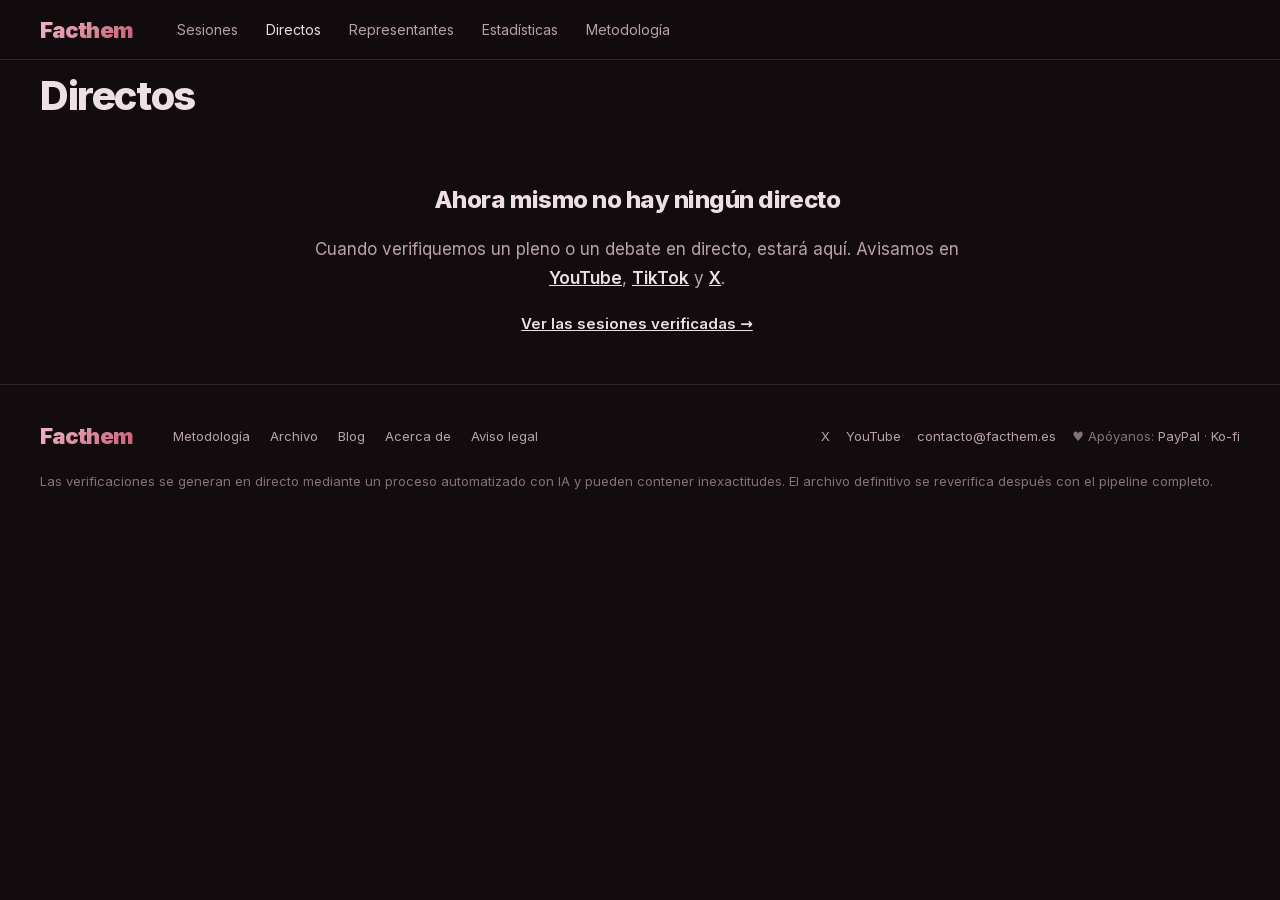
==== commit 3f706bde: "Lows from the second review: gendered roles, forgiving search, multi-select filters - Roles in the p" ====
--- a/live/index.html
+++ b/live/index.html
@@ -25,7 +25,7 @@
   <!-- Inter is self-hosted by facthem.es (/assets/fonts); elsewhere (the runner's
        own page) the system font stands in. -->
   <link rel="preload" href="/assets/fonts/inter-latin.woff2" as="font" type="font/woff2" crossorigin />
-  <link rel="stylesheet" href="css/live.css?v=95bbc3c04c" />
+  <link rel="stylesheet" href="css/live.css?v=00ffad704f" />
 </head>
 <body class="live-body">
   <!-- Structure, class names and motion follow fact_them_fr/mockup/live.html. -->
@@ -33,6 +33,7 @@
   <header class="topbar" id="topbar">
     <a class="wordmark" href="/" aria-label="Facthem, inicio">Facthem</a>
     <span class="brand-tag">directo</span>
+    <a class="tb-back" id="tb-back" href="/live/" aria-label="Directos anteriores" hidden>←</a>
     <span class="tb-live" id="tb-live" aria-hidden="true"></span>
     <nav class="nav" aria-label="Principal">
       <a href="/">Sesiones</a>
@@ -41,8 +42,17 @@
       <a href="/estadisticas.html">Estadísticas</a>
       <a href="/metodologia.html">Metodología</a>
     </nav>
-    <div class="topbar-right"><div class="tb-share" id="tb-share"></div></div>
+    <div class="topbar-right"><div class="tb-share" id="tb-share"></div>
+      <button type="button" class="menu-btn" aria-expanded="false" aria-controls="mnav" aria-label="Menú"><span></span><span></span><span></span></button></div>
   </header>
+  <!-- Phones: the site's ☰ menu (same links as the nav). -->
+  <nav class="mnav" id="mnav" aria-label="Menú" hidden>
+    <a href="/">Sesiones</a>
+    <a href="/live/" aria-current="page">Directos</a>
+    <a href="/representantes.html">Representantes</a>
+    <a href="/estadisticas.html">Estadísticas</a>
+    <a href="/metodologia.html">Metodología</a>
+  </nav>
 
   <main class="live" id="live">
     <header class="live-head">
@@ -97,15 +107,26 @@
     </section>
   </main>
 
-  <footer class="footer">
-    Las verificaciones se generan en directo mediante un proceso automatizado con IA y pueden contener
-    inexactitudes. El archivo definitivo se reverifica después con el pipeline completo.
-  </footer>
+  <!-- The site's footer (fact_them_fr/site_chrome.footer), with the live page's own note. -->
+  <footer class="footer"><div class="footer-inner">
+    <span class="wordmark">Facthem</span>
+    <nav aria-label="Pie">
+      <a href="/metodologia.html">Metodología</a><a href="/archive.html">Archivo</a><a href="/blog.html">Blog</a><a href="/acerca.html">Acerca de</a><a href="/aviso.html">Aviso legal</a>
+    </nav>
+    <div class="footer-social">
+      <a href="https://x.com/facthem_es" target="_blank" rel="noopener">X</a>
+      <a href="https://www.youtube.com/@facthem_es" target="_blank" rel="noopener">YouTube</a>
+      <a class="footer-email" href="#" data-u="contacto" data-d="facthem.es">Contacto</a>
+      <span class="footer-support">♥ Apóyanos: <a href="https://paypal.me/hcasero" target="_blank" rel="noopener">PayPal</a> · <a href="https://ko-fi.com/hugocasero" target="_blank" rel="noopener">Ko-fi</a></span>
+    </div>
+    <p class="footer-note">Las verificaciones se generan en directo mediante un proceso automatizado con IA y pueden contener
+      inexactitudes. El archivo definitivo se reverifica después con el pipeline completo.</p>
+  </div></footer>
 
   <!-- Data plane. Empty = same origin (local API, or nginx/cloudflared on aton).
        Set to the R2 custom domain (e.g. https://live-data.facthem.es/) when the
        page is hosted elsewhere. `?data=` on the URL overrides it. -->
   <script>window.LIVE_DATA_BASE = window.LIVE_DATA_BASE || 'https://pub-4b0592b162234f079cbe05777d9aa1f2.r2.dev/';</script>
-  <script src="js/live.js?v=34420bc563"></script>
+  <script src="js/live.js?v=555ec13a16"></script>
 </body>
 </html>
--- a/live/css/live.css
+++ b/live/css/live.css
@@ -61,7 +61,14 @@
 .nav a:hover { color: var(--text); }
 .nav a[aria-current] { color: var(--text); }
 .topbar-right { margin-left: auto; display: flex; align-items: center; gap: 12px; }
-.tb-live, .tb-share { display: none; }
+.tb-live, .tb-share, .tb-back { display: none; }
+.menu-btn, .mnav { display: none; }
+/* picker cards: who took part, and the legend under the bar */
+.past-people { display: flex; align-items: center; gap: 8px; color: var(--text-2); }
+.past-faces { display: flex; }
+.past-faces img { width: 22px; height: 22px; border-radius: 50%; object-fit: cover; object-position: 50% 20%; border: 2px solid var(--bg-2); margin-left: -6px; background: var(--surface-2); }
+.past-faces img:first-child { margin-left: 0; }
+.past-legend { margin: 0; gap: 4px 12px; font-size: 12px; }
 
 /* ── Shared components the live page uses (mock.css) ────────────────────── */
 .vtag { display: inline-flex; align-items: center; gap: 7px; height: 26px; padding: 0 10px 0 4px; flex: none; border-radius: 6px; font-size: 13px; font-weight: 700; white-space: nowrap; }
@@ -152,7 +159,7 @@
   height: calc(1.5em * 5); overflow: hidden; display: flex; flex-direction: column; justify-content: flex-end;
   -webkit-mask-image: linear-gradient(to bottom, transparent 0, #000 1.2em); mask-image: linear-gradient(to bottom, transparent 0, #000 1.2em);
 }
-.caption b, .caption .cap-txt { display: block; }
+.caption .cap-run { margin: 0; }   /* one speaker's chunks flow as running text */
 .caption .cap-txt { color: var(--muted); }
 /* speaker change: a thin rule with the new speaker's name */
 .caption .cap-sep { display: flex; align-items: center; gap: 10px; margin: 6px 0 4px; flex: none;
@@ -298,7 +305,15 @@
 @keyframes card-flash { 0% { border-color: var(--c); box-shadow: 0 0 0 1px var(--c), 0 8px 30px -8px color-mix(in oklab, var(--c) 45%, transparent); } 100% { border-color: var(--line); box-shadow: none; } }
 
 /* ── Footer ──────────────────────────────────────────────────────────────── */
-.footer { border-top: 1px solid var(--line); padding: 20px var(--gutter); font-size: 12px; line-height: 1.5; color: var(--muted); }
+.footer { border-top: 1px solid var(--line); }
+.footer-inner { max-width: var(--max); margin: 0 auto; padding: 40px var(--gutter) 32px; display: grid; grid-template-columns: auto 1fr auto; gap: 24px 40px; align-items: center; font-size: 13px; }
+.footer-note { grid-column: 1 / -1; margin: 0; color: var(--muted); }
+.footer nav { display: flex; flex-wrap: wrap; gap: 8px 20px; }
+.footer nav a, .footer-social a { color: var(--text-2); text-decoration: none; }
+.footer nav a:hover, .footer-social a:hover { color: var(--text); }
+.footer-social { display: flex; flex-wrap: wrap; gap: 16px; align-items: center; }
+.footer-support { color: var(--muted); }
+@media (max-width: 860px) { .footer-inner { grid-template-columns: 1fr; } }
 
 /* ── Real page additions ─────────────────────────────────────────────────── */
 /* the participants' rail and how the speaker was identified: operator page only */
@@ -409,8 +424,8 @@
    speaker and transcript); the claims column scrolls inside, the verdict
    bar fixed at its top. The picker grid and the operator page scroll as usual. */
 @media (min-width: 861px) {
-  body.live-body:not(.admin):not(.replay-picker) { height: 100vh; overflow: hidden; display: flex; flex-direction: column; }
-  body.live-body:not(.admin):not(.replay-picker) .footer { display: none; }
+  body.live-body:not(.admin):not(.replay-picker):not(.idle) { height: 100vh; overflow: hidden; display: flex; flex-direction: column; }
+  body.live-body:not(.admin):not(.replay-picker):not(.idle) .footer { display: none; }
   body:not(.admin):not(.replay-picker) .live { flex: 1; min-height: 0; width: 100%; max-width: 1680px; display: flex; flex-direction: column; padding-top: 8px; padding-bottom: 16px; }
   body:not(.admin):not(.replay-picker) .live-head { flex: none; padding: 6px 0 16px; }
   body:not(.admin):not(.replay-picker) .live-cols { flex: 1; min-height: 0; align-items: stretch;
@@ -436,7 +451,7 @@
    counter or filters. (mock.css) ────────────────────────────────────────── */
 @media (max-width: 860px) {
   body:not(.admin).live-body { overflow: hidden; }
-  body:not(.admin) .footer { display: none; }
+  body:not(.admin):not(.replay-picker) .footer { display: none; }
   /* The whole live view is pinned under the top bar: video and bar never
      move; only the feed scrolls (also on iOS Safari). */
   body:not(.admin) .live { position: fixed; top: 60px; left: 0; right: 0; bottom: 0; display: flex; flex-direction: column; height: auto; padding: 0; max-width: none; background: var(--bg); }
@@ -449,7 +464,22 @@
   .tb-live { display: flex; align-items: center; gap: 7px; min-width: 0; margin-right: auto; font-size: 14px; font-weight: 700; white-space: nowrap; overflow: hidden; text-overflow: ellipsis; }
   .tb-live::before { content: ''; flex: none; width: 8px; height: 8px; border-radius: 50%; background: var(--v-falso); animation: ping-dot 1.8s ease-out infinite; }
   .tb-live.off::before { background: var(--muted); animation: none; }
+  .tb-live.dif::before { display: none; }   /* the "Diferido" tag says it; room for the title */
+  body:not(.admin) .topbar .wordmark { font-size: 19px; }
+  body:not(.admin) .topbar { gap: 10px; padding: 0 12px; }
   .tb-share { display: block; }
+  .tb-back:not([hidden]) { display: grid; place-items: center; flex: none; width: 30px; height: 30px; margin-right: -6px; border-radius: var(--r-sm); color: var(--text-2); text-decoration: none; font-size: 17px; }
+  .tb-tag { flex: none; padding: 2px 7px; border-radius: 99px; border: 1px solid var(--line); font-size: 11px; font-weight: 600; color: var(--text-2); }
+  .menu-btn { display: inline-grid; place-content: center; gap: 4px; width: 38px; height: 34px; border-radius: var(--r-sm); border: 1px solid var(--line); background: transparent; cursor: pointer; }
+  .menu-btn span { display: block; width: 16px; height: 2px; border-radius: 1px; background: var(--text-2); transition: transform .25s var(--ease-out), opacity .2s; }
+  .menu-btn[aria-expanded="true"] span:nth-child(1) { transform: translateY(6px) rotate(45deg); }
+  .menu-btn[aria-expanded="true"] span:nth-child(2) { opacity: 0; }
+  .menu-btn[aria-expanded="true"] span:nth-child(3) { transform: translateY(-6px) rotate(-45deg); }
+  .mnav:not([hidden]) { display: grid; position: fixed; z-index: 40; top: 60px; left: 0; right: 0; padding: 8px 16px 16px; background: color-mix(in oklab, var(--bg) 96%, transparent); backdrop-filter: blur(14px); border-bottom: 1px solid var(--line); box-shadow: 0 20px 40px -20px rgba(0,0,0,.8); animation: mnav-in .28s var(--ease-out) both; }
+  @keyframes mnav-in { from { opacity: 0; transform: translateY(-8px); } }
+  .mnav a { display: flex; align-items: center; gap: 10px; padding: 14px 4px; border-bottom: 1px solid var(--line); font-size: 17px; font-weight: 600; color: var(--text); text-decoration: none; }
+  .mnav a[aria-current="page"] { color: var(--accent); }
+  .topbar-right { gap: 8px; }
   .tb-share .share-btn { width: 34px; height: 34px; border: 1px solid var(--line); }
   .topbar-right { margin-left: 0; }
   body:not(.admin) .replay-banner { display: none; }
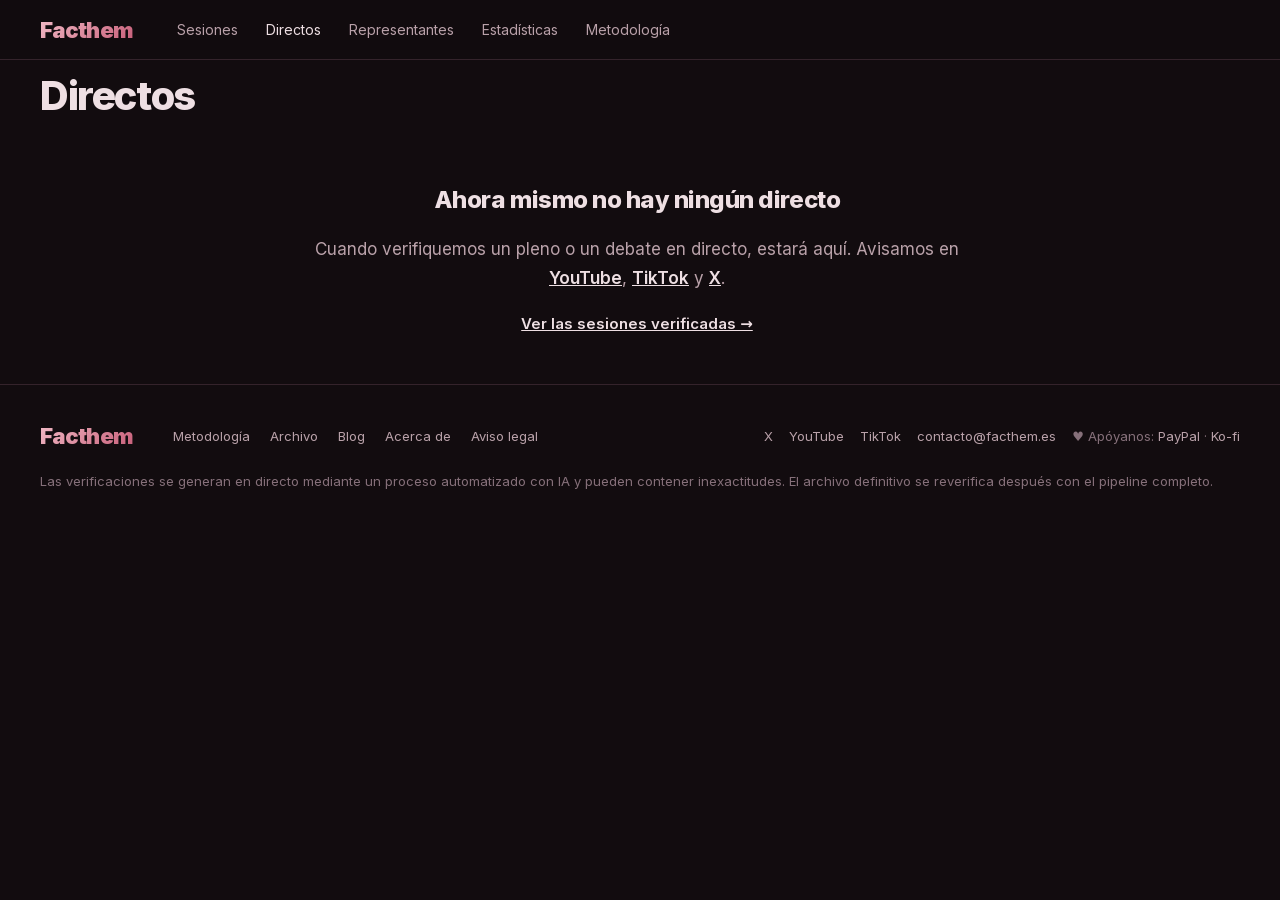
==== commit 41f66b87: "Profiles: La Moncloa's exact post for cabinet members; TikTok in the footer - Roles read politician." ====
--- a/live/index.html
+++ b/live/index.html
@@ -25,7 +25,7 @@
   <!-- Inter is self-hosted by facthem.es (/assets/fonts); elsewhere (the runner's
        own page) the system font stands in. -->
   <link rel="preload" href="/assets/fonts/inter-latin.woff2" as="font" type="font/woff2" crossorigin />
-  <link rel="stylesheet" href="css/live.css?v=00ffad704f" />
+  <link rel="stylesheet" href="css/live.css?v=3367764c6f" />
 </head>
 <body class="live-body">
   <!-- Structure, class names and motion follow fact_them_fr/mockup/live.html. -->
@@ -116,6 +116,7 @@
     <div class="footer-social">
       <a href="https://x.com/facthem_es" target="_blank" rel="noopener">X</a>
       <a href="https://www.youtube.com/@facthem_es" target="_blank" rel="noopener">YouTube</a>
+      <a href="https://www.tiktok.com/@facthem_es" target="_blank" rel="noopener">TikTok</a>
       <a class="footer-email" href="#" data-u="contacto" data-d="facthem.es">Contacto</a>
       <span class="footer-support">♥ Apóyanos: <a href="https://paypal.me/hcasero" target="_blank" rel="noopener">PayPal</a> · <a href="https://ko-fi.com/hugocasero" target="_blank" rel="noopener">Ko-fi</a></span>
     </div>
@@ -127,6 +128,6 @@
        Set to the R2 custom domain (e.g. https://live-data.facthem.es/) when the
        page is hosted elsewhere. `?data=` on the URL overrides it. -->
   <script>window.LIVE_DATA_BASE = window.LIVE_DATA_BASE || 'https://pub-4b0592b162234f079cbe05777d9aa1f2.r2.dev/';</script>
-  <script src="js/live.js?v=555ec13a16"></script>
+  <script src="js/live.js?v=3acfeef496"></script>
 </body>
 </html>
--- a/live/css/live.css
+++ b/live/css/live.css
@@ -153,12 +153,13 @@
 .eq i:nth-child(2) { animation-delay: -.3s; } .eq i:nth-child(3) { animation-delay: -.6s; } .eq i:nth-child(4) { animation-delay: -.15s; }
 @keyframes eq { 0%, 100% { height: 4px; } 50% { height: 16px; } }
 .caption {
-  /* Fixed slot: always five lines tall, newest text anchored at the bottom,
-     older text fades out at the top. Nothing below it ever moves. */
+  /* Grows with the text from right under "Hablando", up to five lines; past
+     that the newest stays anchored at the bottom and older text scrolls off
+     the top (fading only once something is actually cut: .full). */
   margin: 0; font-size: 15px; color: var(--text-2); line-height: 1.5;
-  height: calc(1.5em * 5); overflow: hidden; display: flex; flex-direction: column; justify-content: flex-end;
-  -webkit-mask-image: linear-gradient(to bottom, transparent 0, #000 1.2em); mask-image: linear-gradient(to bottom, transparent 0, #000 1.2em);
-}
+  max-height: calc(1.5em * 5); overflow: hidden; display: flex; flex-direction: column; justify-content: flex-end;
+}
+.caption.full { -webkit-mask-image: linear-gradient(to bottom, transparent 0, #000 1.2em); mask-image: linear-gradient(to bottom, transparent 0, #000 1.2em); }
 .caption .cap-run { margin: 0; }   /* one speaker's chunks flow as running text */
 .caption .cap-txt { color: var(--muted); }
 /* speaker change: a thin rule with the new speaker's name */
@@ -313,6 +314,7 @@
 .footer nav a:hover, .footer-social a:hover { color: var(--text); }
 .footer-social { display: flex; flex-wrap: wrap; gap: 16px; align-items: center; }
 .footer-support { color: var(--muted); }
+.feed-footer { display: none; }   /* phones only (see the phone block) */
 @media (max-width: 860px) { .footer-inner { grid-template-columns: 1fr; } }
 
 /* ── Real page additions ─────────────────────────────────────────────────── */
@@ -424,9 +426,10 @@
    speaker and transcript); the claims column scrolls inside, the verdict
    bar fixed at its top. The picker grid and the operator page scroll as usual. */
 @media (min-width: 861px) {
-  body.live-body:not(.admin):not(.replay-picker):not(.idle) { height: 100vh; overflow: hidden; display: flex; flex-direction: column; }
-  body.live-body:not(.admin):not(.replay-picker):not(.idle) .footer { display: none; }
-  body:not(.admin):not(.replay-picker) .live { flex: 1; min-height: 0; width: 100%; max-width: 1680px; display: flex; flex-direction: column; padding-top: 8px; padding-bottom: 16px; }
+  /* The view fills the screen under the 60px top bar; the footer sits below
+     it, reached by scrolling the page. */
+  body:not(.admin):not(.replay-picker):not(.idle) .live { height: calc(100vh - 60px); height: calc(100dvh - 60px); min-height: 520px; }
+  body:not(.admin):not(.replay-picker) .live { width: 100%; max-width: 1680px; display: flex; flex-direction: column; padding-top: 8px; padding-bottom: 16px; }
   body:not(.admin):not(.replay-picker) .live-head { flex: none; padding: 6px 0 16px; }
   body:not(.admin):not(.replay-picker) .live-cols { flex: 1; min-height: 0; align-items: stretch;
     grid-template-columns: minmax(0, min(62%, calc((100vh - 22.5rem) * 16 / 9))) minmax(300px, 1fr); gap: 28px; }
@@ -451,7 +454,10 @@
    counter or filters. (mock.css) ────────────────────────────────────────── */
 @media (max-width: 860px) {
   body:not(.admin).live-body { overflow: hidden; }
-  body:not(.admin):not(.replay-picker) .footer { display: none; }
+  /* Phones: the view is pinned and only the feed scrolls, so the footer comes
+     at the end of the feed (a copy made by live.js). */
+  body:not(.admin):not(.replay-picker) > .footer { display: none; }
+  body:not(.admin):not(.replay-picker) .feed-footer { display: block; margin: 32px -16px -24px; }
   /* The whole live view is pinned under the top bar: video and bar never
      move; only the feed scrolls (also on iOS Safari). */
   body:not(.admin) .live { position: fixed; top: 60px; left: 0; right: 0; bottom: 0; display: flex; flex-direction: column; height: auto; padding: 0; max-width: none; background: var(--bg); }
